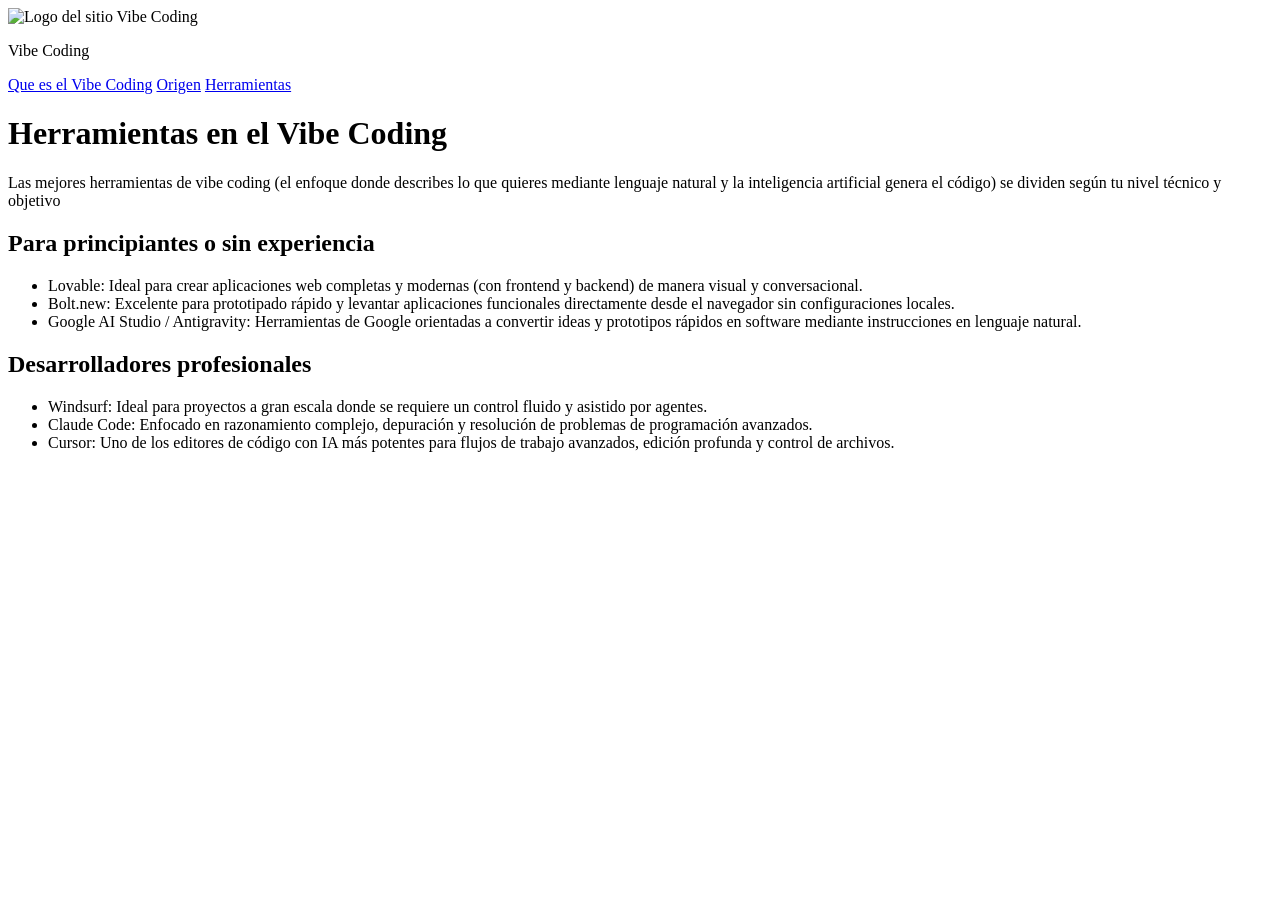
==== herramientas.html @ 6d075aff "Creacion de los archivos herramientas y origen con su informacion" ====
<!DOCTYPE html>
<html>
<head>
    <meta charset="UTF-8">
    <title>Origen Vibe Coding</title>
    <link rel="stylesheet" href="css/style.css">
</head>
<body>
    <header class="encabezado">
    <img src="img/vibecode.png" alt="Logo del sitio Vibe Coding">
    <p class="sitio-titulo">Vibe Coding</p>
  </header>
      <nav>
        <a href="index.html">Que es el Vibe Coding</a>
        <a href="origen.html">Origen</a>
        <a href="herramientas.html">Herramientas</a>
  </nav>
<h1>Herramientas en el Vibe Coding</h1>
<p>Las mejores herramientas de vibe coding (el enfoque donde describes lo que quieres mediante lenguaje natural y la inteligencia artificial genera el código) se dividen según tu nivel técnico y objetivo</p>
<h2>Para principiantes o sin experiencia</h2>

<ul>
<li>Lovable: Ideal para crear aplicaciones web completas y modernas (con frontend y backend) de manera visual y conversacional.</li>
<li>Bolt.new: Excelente para prototipado rápido y levantar aplicaciones funcionales directamente desde el navegador sin configuraciones locales.</li>
<li>Google AI Studio / Antigravity: Herramientas de Google orientadas a convertir ideas y prototipos rápidos en software mediante instrucciones en lenguaje natural.</li>
</ul>

<h2>Desarrolladores profesionales</h2>
<ul>
    <li>Windsurf: Ideal para proyectos a gran escala donde se requiere un control fluido y asistido por agentes.</li>
    <li>Claude Code: Enfocado en razonamiento complejo, depuración y resolución de problemas de programación avanzados.</li>
    <li>Cursor: Uno de los editores de código con IA más potentes para flujos de trabajo avanzados, edición profunda y control de archivos.</li>
</ul>

</body>
</html>
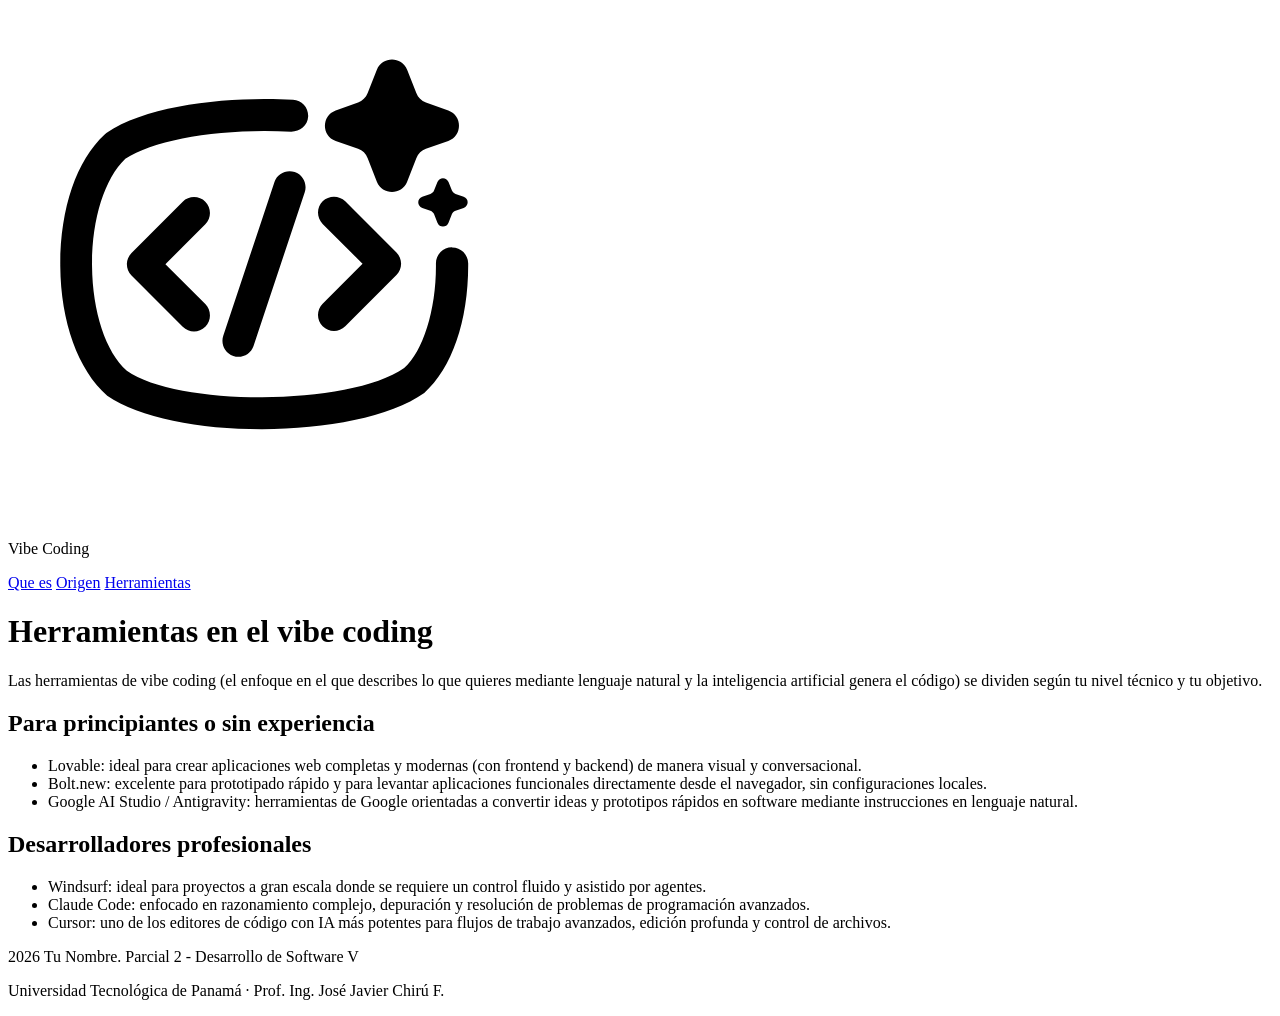
==== commit 167ca5f4: "Change: Added Encabezado y footer" ====
--- a/herramientas.html
+++ b/herramientas.html
@@ -1,36 +1,46 @@
 <!DOCTYPE html>
-<html>
+<html lang="es">
 <head>
-    <meta charset="UTF-8">
-    <title>Origen Vibe Coding</title>
-    <link rel="stylesheet" href="css/style.css">
+  <meta charset="UTF-8">
+  <title>Vibe Coding | Herramientas</title>
+  <link rel="stylesheet" href="css/style.css">
 </head>
 <body>
-    <header class="encabezado">
+
+  <header class="encabezado">
     <img src="img/vibecode.png" alt="Logo del sitio Vibe Coding">
     <p class="sitio-titulo">Vibe Coding</p>
   </header>
-      <nav>
-        <a href="index.html">Que es el Vibe Coding</a>
-        <a href="origen.html">Origen</a>
-        <a href="herramientas.html">Herramientas</a>
+  
+  <nav class="navbar">
+    <a href="index.html">Que es</a>
+    <a href="origen.html">Origen</a>
+    <a href="herramientas.html" class="activo">Herramientas</a>
   </nav>
-<h1>Herramientas en el Vibe Coding</h1>
-<p>Las mejores herramientas de vibe coding (el enfoque donde describes lo que quieres mediante lenguaje natural y la inteligencia artificial genera el código) se dividen según tu nivel técnico y objetivo</p>
-<h2>Para principiantes o sin experiencia</h2>
 
-<ul>
-<li>Lovable: Ideal para crear aplicaciones web completas y modernas (con frontend y backend) de manera visual y conversacional.</li>
-<li>Bolt.new: Excelente para prototipado rápido y levantar aplicaciones funcionales directamente desde el navegador sin configuraciones locales.</li>
-<li>Google AI Studio / Antigravity: Herramientas de Google orientadas a convertir ideas y prototipos rápidos en software mediante instrucciones en lenguaje natural.</li>
-</ul>
+  <main>
+    <h1>Herramientas en el vibe coding</h1>
+    <p>Las herramientas de vibe coding (el enfoque en el que describes lo que quieres mediante lenguaje natural y la inteligencia artificial genera el código) se dividen según tu nivel técnico y tu objetivo.</p>
 
-<h2>Desarrolladores profesionales</h2>
-<ul>
-    <li>Windsurf: Ideal para proyectos a gran escala donde se requiere un control fluido y asistido por agentes.</li>
-    <li>Claude Code: Enfocado en razonamiento complejo, depuración y resolución de problemas de programación avanzados.</li>
-    <li>Cursor: Uno de los editores de código con IA más potentes para flujos de trabajo avanzados, edición profunda y control de archivos.</li>
-</ul>
+    <h2>Para principiantes o sin experiencia</h2>
+    <ul>
+      <li>Lovable: ideal para crear aplicaciones web completas y modernas (con frontend y backend) de manera visual y conversacional.</li>
+      <li>Bolt.new: excelente para prototipado rápido y para levantar aplicaciones funcionales directamente desde el navegador, sin configuraciones locales.</li>
+      <li>Google AI Studio / Antigravity: herramientas de Google orientadas a convertir ideas y prototipos rápidos en software mediante instrucciones en lenguaje natural.</li>
+    </ul>
+
+    <h2>Desarrolladores profesionales</h2>
+    <ul>
+      <li>Windsurf: ideal para proyectos a gran escala donde se requiere un control fluido y asistido por agentes.</li>
+      <li>Claude Code: enfocado en razonamiento complejo, depuración y resolución de problemas de programación avanzados.</li>
+      <li>Cursor: uno de los editores de código con IA más potentes para flujos de trabajo avanzados, edición profunda y control de archivos.</li>
+    </ul>
+  </main>
+
+  <footer class="pie">
+    <p>2026 Tu Nombre. Parcial 2 - Desarrollo de Software V</p>
+    <p>Universidad Tecnológica de Panamá · Prof. Ing. José Javier Chirú F.</p>
+  </footer>
 
 </body>
 </html>
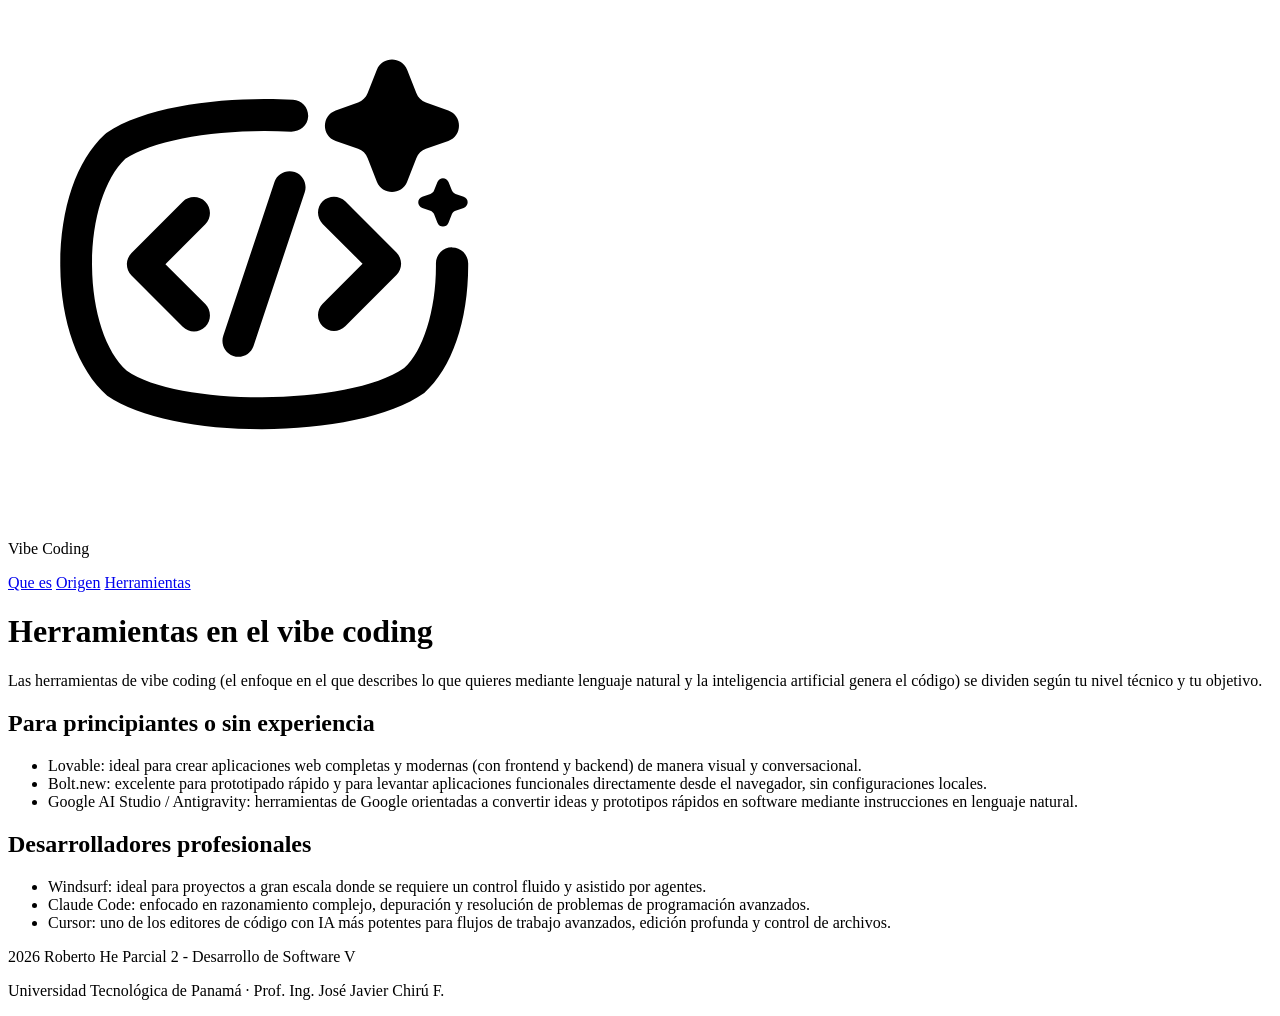
==== commit 181f1b0b: "Change: Creacion del footer y header" ====
--- a/herramientas.html
+++ b/herramientas.html
@@ -38,7 +38,7 @@
   </main>
 
   <footer class="pie">
-    <p>2026 Tu Nombre. Parcial 2 - Desarrollo de Software V</p>
+    <p>2026 Roberto He Parcial 2 - Desarrollo de Software V</p>
     <p>Universidad Tecnológica de Panamá · Prof. Ing. José Javier Chirú F.</p>
   </footer>
 
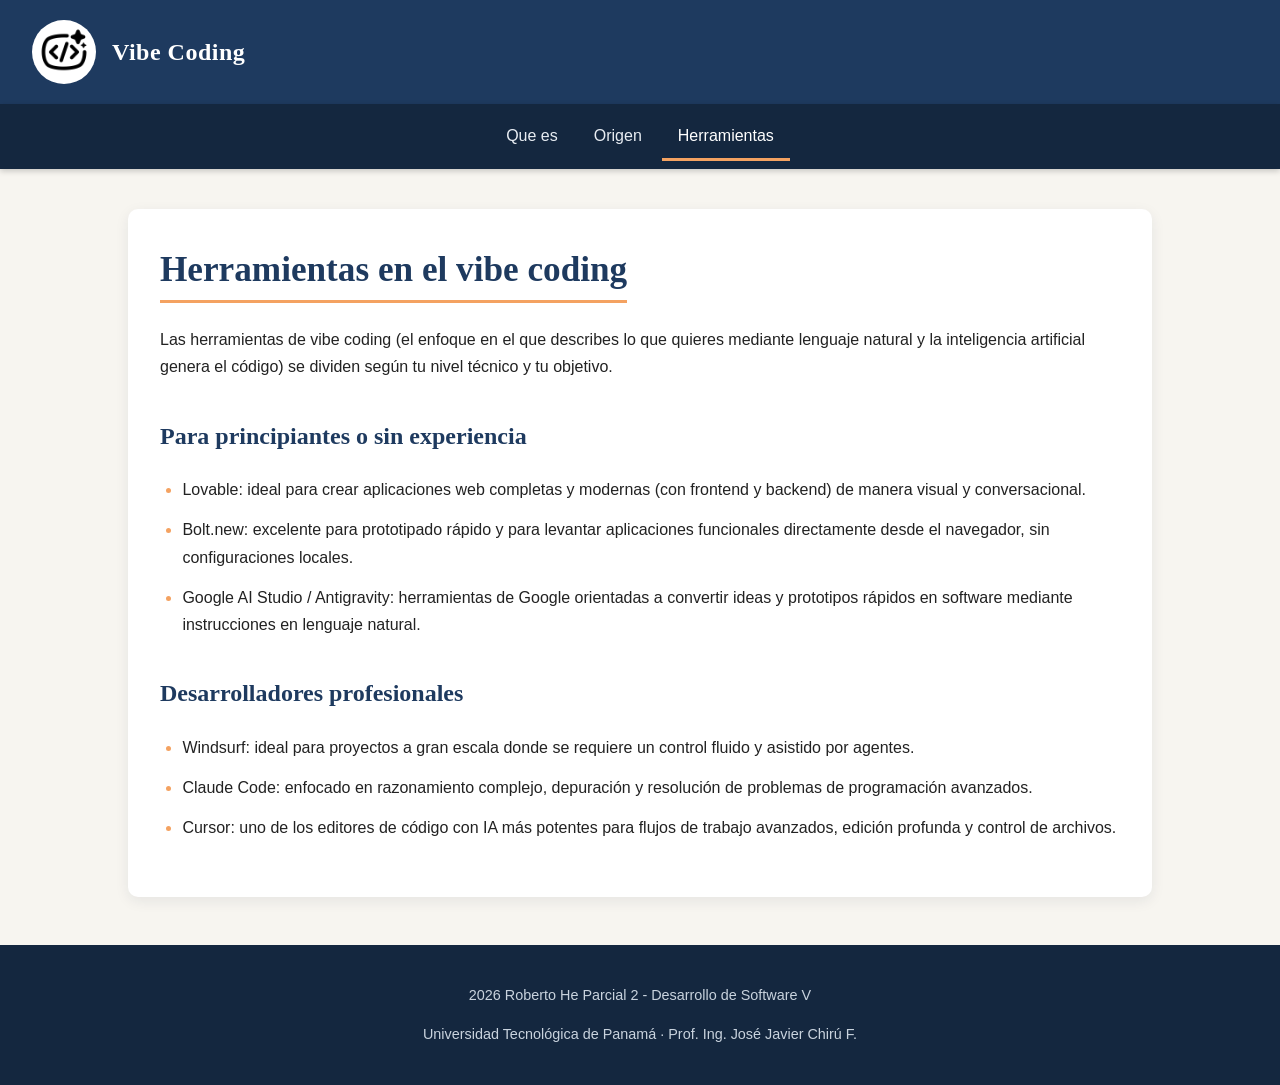
==== commit b877708d: "Change: Javascript en los html" ====
--- a/herramientas.html
+++ b/herramientas.html
@@ -41,6 +41,6 @@
     <p>2026 Roberto He Parcial 2 - Desarrollo de Software V</p>
     <p>Universidad Tecnológica de Panamá · Prof. Ing. José Javier Chirú F.</p>
   </footer>
-
+  <script src="js/script.js" defer></script>
 </body>
 </html>
--- a/css/style.css
+++ b/css/style.css
@@ -0,0 +1,222 @@
+html {
+  scroll-behavior: smooth;
+}
+
+body {
+  margin: 0;
+  font-family: 'Segoe UI', Roboto, Arial, sans-serif;
+  font-size: 1rem;
+  line-height: 1.7;
+  color: #222222;
+  background-color: #f7f5f0;
+}
+
+img {
+  max-width: 100%;
+  height: auto;
+  display: block;
+}
+
+a {
+  color: #1e3a5f;
+  text-decoration: none;
+}
+
+a:hover {
+  text-decoration: underline;
+}
+
+a:focus-visible,
+button:focus-visible {
+  outline: 3px solid #f4a261;
+  outline-offset: 3px;
+  border-radius: 4px;
+}
+
+.encabezado {
+  display: flex;
+  align-items: center;
+  gap: 1rem;
+  padding: 1.25rem 2rem;
+  background-color: #1e3a5f;
+  color: #ffffff;
+}
+
+.encabezado img {
+  width: 56px;
+  height: 56px;
+  object-fit: contain;
+  border-radius: 50%;
+  background-color: #ffffff;
+  padding: 4px;
+}
+
+.sitio-titulo {
+  margin: 0;
+  font-family: Georgia, 'Times New Roman', serif;
+  font-size: 1.5rem;
+  font-weight: bold;
+  letter-spacing: 0.5px;
+}
+
+.menu-toggle {
+  display: none;
+  width: 100%;
+  padding: 0.75rem 1rem;
+  background-color: #14273f;
+  color: #ffffff;
+  border: none;
+  border-top: 1px solid rgba(255, 255, 255, 0.1);
+  font-size: 1.05rem;
+  font-weight: 600;
+  cursor: pointer;
+  text-align: center;
+}
+
+.navbar {
+  position: sticky;
+  top: 0;
+  z-index: 100;
+  display: flex;
+  flex-wrap: wrap;
+  justify-content: center;
+  gap: 0.25rem;
+  padding: 0.5rem 1rem;
+  background-color: #14273f;
+  box-shadow: 0 2px 6px rgba(0, 0, 0, 0.2);
+}
+
+.navbar a {
+  padding: 0.6rem 1rem;
+  color: #e8edf3;
+  font-weight: 500;
+  border-bottom: 3px solid transparent;
+  transition: background-color 0.2s ease, border-color 0.2s ease;
+}
+
+.navbar a:hover {
+  text-decoration: none;
+  background-color: rgba(255, 255, 255, 0.08);
+}
+
+.navbar a.activo {
+  color: #ffffff;
+  border-bottom-color: #f4a261;
+}
+
+main {
+  max-width: 960px;
+  margin: 2.5rem auto;
+  padding: 2.5rem 2rem;
+  background-color: #ffffff;
+  border-radius: 10px;
+  box-shadow: 0 4px 14px rgba(20, 39, 63, 0.08);
+}
+
+main h1 {
+  margin-top: 0;
+  font-family: Georgia, 'Times New Roman', serif;
+  font-size: 2.2rem;
+  color: #1e3a5f;
+  line-height: 1.2;
+  padding-bottom: 0.5rem;
+  border-bottom: 3px solid #f4a261;
+  display: inline-block;
+}
+
+main h2 {
+  margin-top: 2.2rem;
+  font-family: Georgia, 'Times New Roman', serif;
+  font-size: 1.5rem;
+  color: #1e3a5f;
+}
+
+main h3 {
+  font-size: 1.2rem;
+  color: #1e3a5f;
+}
+
+main p {
+  margin: 0 0 1rem;
+  color: #222222;
+}
+
+main ul,
+main ol {
+  padding-left: 1.4rem;
+}
+
+main li {
+  margin-bottom: 0.8rem;
+}
+
+main ul li::marker {
+  color: #f4a261;
+}
+
+.acordeon {
+  cursor: pointer;
+  user-select: none;
+  display: flex;
+  align-items: center;
+  justify-content: space-between;
+}
+
+.acordeon::after {
+  content: ' ▾';
+  font-size: 0.8em;
+  color: #f4a261;
+  margin-left: 0.5rem;
+}
+
+.acordeon[aria-expanded="false"]::after {
+  content: ' ▸';
+}
+
+/* Panel de sección ocultable */
+.panel-seccion {
+  transition: all 0.3s ease;
+}
+
+.panel-seccion.oculto {
+  display: none;
+}
+
+
+.volver-arriba {
+  position: fixed;
+  right: 1.5rem;
+  bottom: 1.5rem;
+  width: 48px;
+  height: 48px;
+  border: none;
+  border-radius: 50%;
+  background-color: #f4a261;
+  color: #14273f;
+  font-size: 1.4rem;
+  font-weight: bold;
+  cursor: pointer;
+  opacity: 0;
+  pointer-events: none;
+  box-shadow: 0 4px 10px rgba(0, 0, 0, 0.15);
+  transition: opacity 0.3s ease, transform 0.2s ease;
+  z-index: 99;
+}
+
+.volver-arriba:hover {
+  transform: translateY(-3px);
+}
+
+.volver-arriba.visible {
+  opacity: 1;
+  pointer-events: auto;
+}
+
+.pie {
+  margin-top: 3rem;
+  padding: 1.5rem 2rem;
+  text-align: center;
+  background-color: #14273f;
+  color: #c9d3de;
+  font-size: 0.9rem;
+}
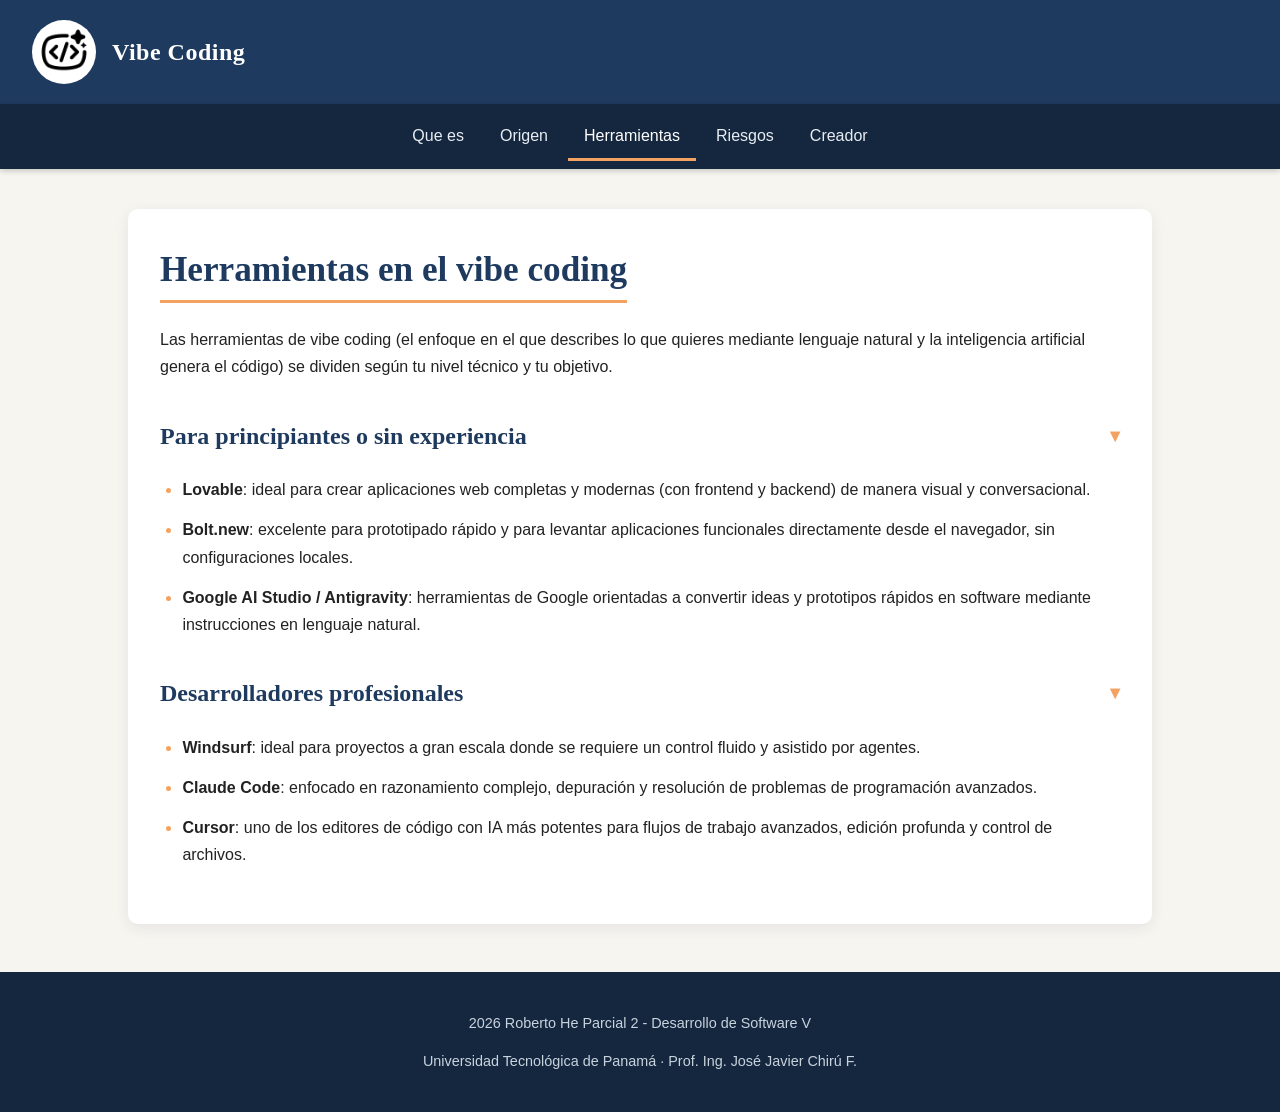
==== commit 09697208: "Change: creador en el nav bar" ====
--- a/herramientas.html
+++ b/herramientas.html
@@ -16,6 +16,8 @@
     <a href="index.html">Que es</a>
     <a href="origen.html">Origen</a>
     <a href="herramientas.html" class="activo">Herramientas</a>
+    <a href="riesgos.html">Riesgos</a>
+    <a href="creador.html">Creador</a>
   </nav>
 
   <main>
@@ -24,16 +26,16 @@
 
     <h2>Para principiantes o sin experiencia</h2>
     <ul>
-      <li>Lovable: ideal para crear aplicaciones web completas y modernas (con frontend y backend) de manera visual y conversacional.</li>
-      <li>Bolt.new: excelente para prototipado rápido y para levantar aplicaciones funcionales directamente desde el navegador, sin configuraciones locales.</li>
-      <li>Google AI Studio / Antigravity: herramientas de Google orientadas a convertir ideas y prototipos rápidos en software mediante instrucciones en lenguaje natural.</li>
+      <li><strong>Lovable</strong>: ideal para crear aplicaciones web completas y modernas (con frontend y backend) de manera visual y conversacional.</li>
+      <li><strong>Bolt.new</strong>: excelente para prototipado rápido y para levantar aplicaciones funcionales directamente desde el navegador, sin configuraciones locales.</li>
+      <li><strong>Google AI Studio / Antigravity</strong>: herramientas de Google orientadas a convertir ideas y prototipos rápidos en software mediante instrucciones en lenguaje natural.</li>
     </ul>
 
     <h2>Desarrolladores profesionales</h2>
     <ul>
-      <li>Windsurf: ideal para proyectos a gran escala donde se requiere un control fluido y asistido por agentes.</li>
-      <li>Claude Code: enfocado en razonamiento complejo, depuración y resolución de problemas de programación avanzados.</li>
-      <li>Cursor: uno de los editores de código con IA más potentes para flujos de trabajo avanzados, edición profunda y control de archivos.</li>
+      <li><strong>Windsurf</strong>: ideal para proyectos a gran escala donde se requiere un control fluido y asistido por agentes.</li>
+      <li><strong>Claude Code</strong>: enfocado en razonamiento complejo, depuración y resolución de problemas de programación avanzados.</li>
+      <li><strong>Cursor</strong>: uno de los editores de código con IA más potentes para flujos de trabajo avanzados, edición profunda y control de archivos.</li>
     </ul>
   </main>
 
--- a/css/style.css
+++ b/css/style.css
@@ -219,4 +219,29 @@
   background-color: #14273f;
   color: #c9d3de;
   font-size: 0.9rem;
+}
+
+.creador {
+  display: flex;
+  flex-wrap: wrap;
+  gap: 2rem;
+  align-items: center;
+  margin-bottom: 2rem;
+}
+
+.foto-creador {
+  width: 180px;
+  height: 180px;
+  object-fit: cover;
+  border-radius: 50%;
+  border: 4px solid #f4a261;
+}
+
+.creador-info {
+  flex: 1;
+  min-width: 220px;
+}
+
+.creador-info h2 {
+  margin-top: 0;
 }
